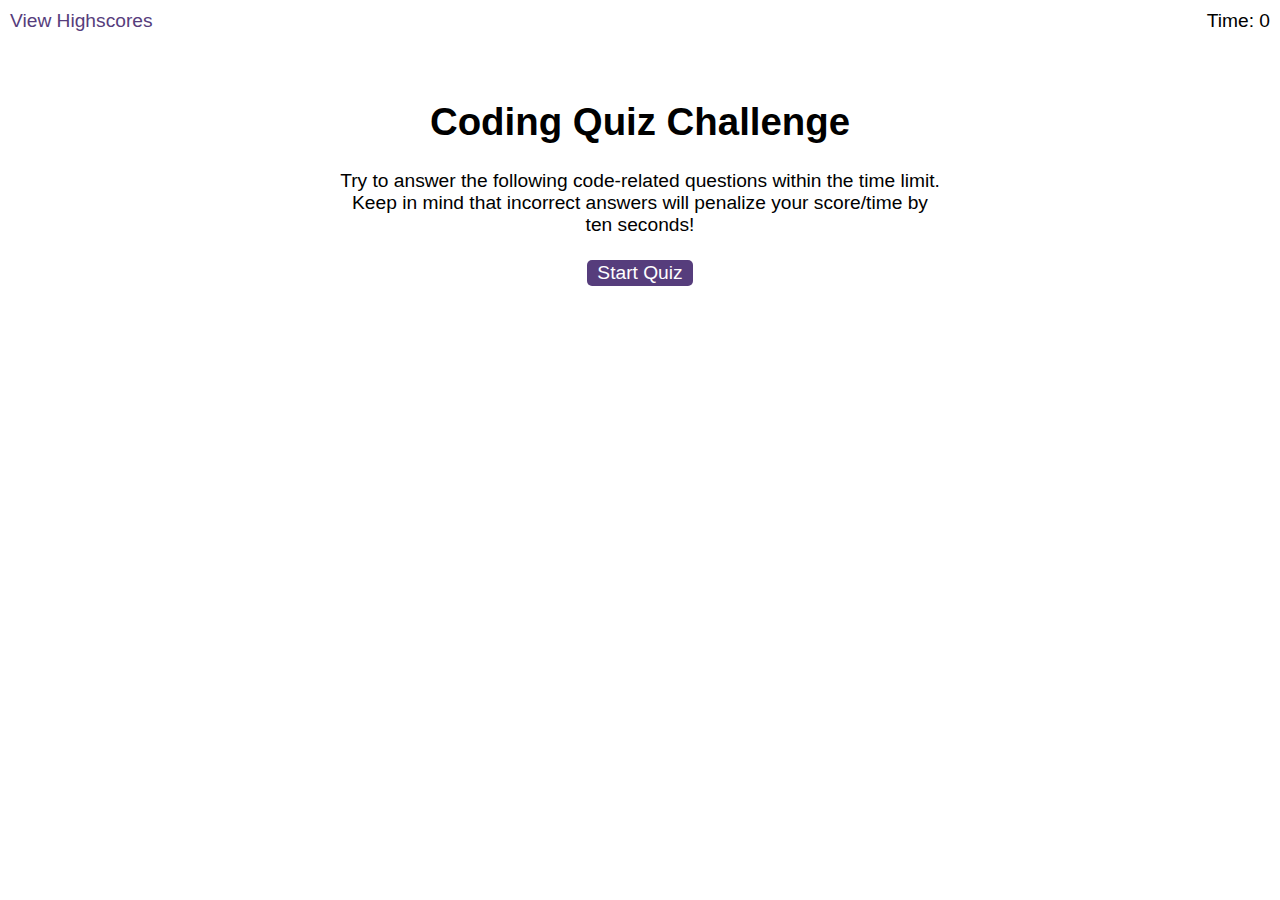
==== index.html @ 0bce56ad "initial commit" ====
<!DOCTYPE html>
<html lang="en-gb">
  <head>
    <meta charset="UTF-8" />
    <meta name="viewport" content="width=device-width, initial-scale=1.0" />
    <meta http-equiv="X-UA-Compatible" content="ie=edge" />
    <title>Coding Quiz</title>

    <link rel="stylesheet" href="./assets/css/styles.css" />
  </head>

  <body>
    <div class="scores"><a href="highscores.html">View Highscores</a></div>

    <div class="timer">Time: <span id="time">0</span></div>

    <div class="wrapper">
      <div id="start-screen" class="start">
        <h1>Coding Quiz Challenge</h1>
        <p>
          Try to answer the following code-related questions within the time
          limit. Keep in mind that incorrect answers will penalize your
          score/time by ten seconds!
        </p>
        <button id="start">Start Quiz</button>
      </div>

      <div id="questions" class="hide">
        <h2 id="question-title"></h2>
        <div id="choices" class="choices"></div>
      </div>

      <div id="end-screen" class="hide">
        <h2>All done!</h2>
        <p>Your final score is <span id="final-score"></span>.</p>
        <p>
          Enter initials: <input type="text" id="initials" max="3" />
          <button id="submit">Submit</button>
        </p>
      </div>

      <div id="feedback" class="feedback hide"></div>
    </div>

    <script src="./assets/js/questions.js"></script>
    <script src="./assets/js/logic.js"></script>
  </body>
</html>
---- assets/css/styles.css ----
body {
  font-family: Arial;
  font-size: 120%;
}

a {
  color: #563d7c;
  text-decoration: none;
  transition: color 0.1s;
}

a:hover {
  color: #8570a5;
}

button {
  display: inline-block;
  margin: 5px;
  cursor: pointer;
  font-size: 100%;
  background-color: #563d7c;
  border-radius: 5px;
  padding: 2px 10px;
  color: white;
  border: 0;
  transition: background-color 0.1s;
}

button:hover {
  background-color: #8570a5;
}

.choices button {
  display: block;
}

input[type="text"] {
  font-size: 100%;
}

ol {
  padding-left: 0px;
  max-height: 400px;
  overflow: auto;
}

li {
  padding: 5px;
  list-style: decimal inside none;
}

li:nth-child(odd) {
  background-color: #f3edfc;
}

.wrapper {
  margin: 100px auto 0 auto;
  max-width: 600px;
}

.hide {
  display: none;
}

.start {
  text-align: center;
}

.scores {
  position: absolute;
  top: 10px;
  left: 10px;
}

.feedback {
  font-style: italic;
  font-size: 120%;
  margin-top: 20px;
  padding-top: 10px;
  color: gray;
  border-top: 2px solid #ccc;
}

.timer {
  position: absolute;
  top: 10px;
  right: 10px;
}
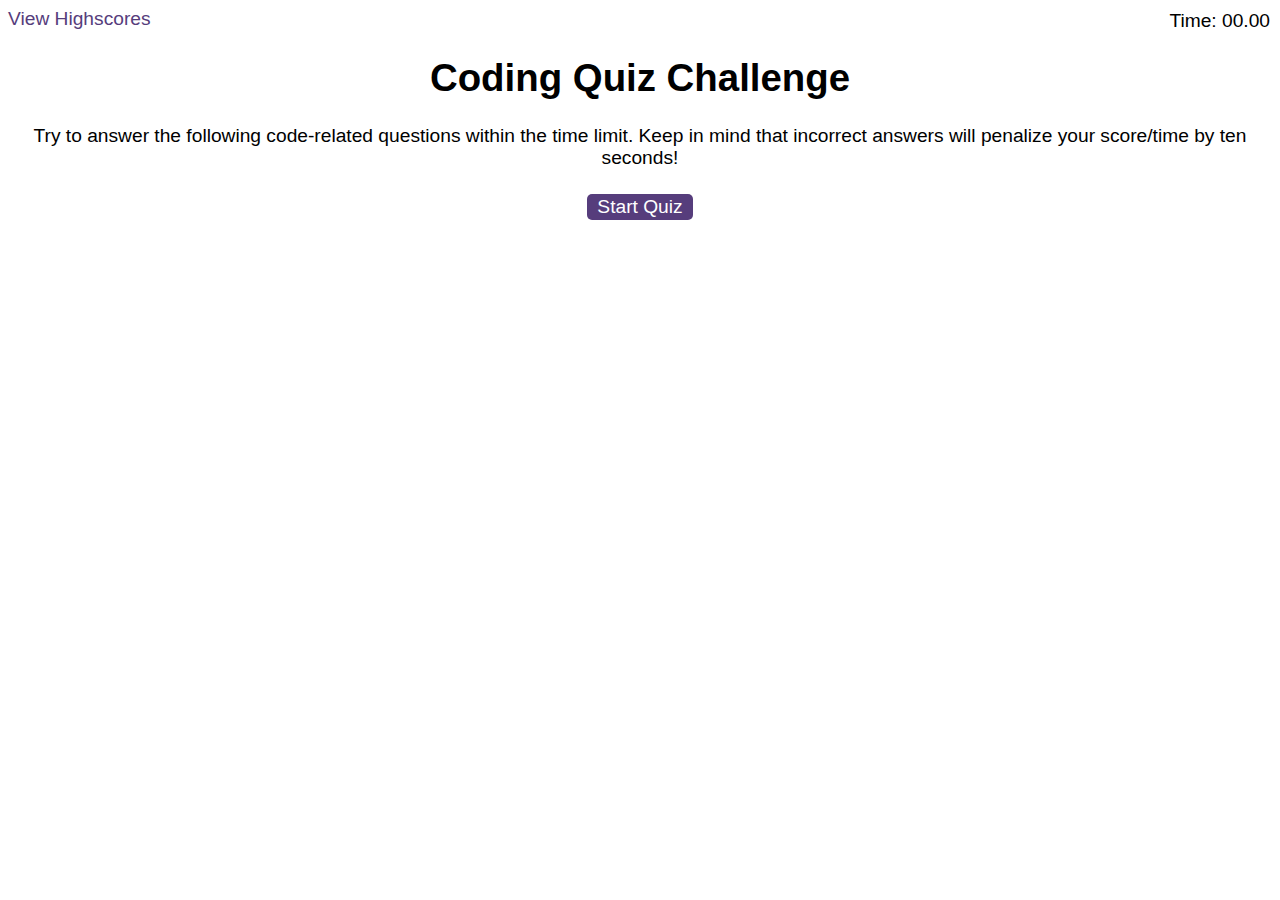
==== commit 0842c4be: "resolved the highscores between pages, need to work on the questions etc" ====
--- a/index.html
+++ b/index.html
@@ -1,48 +1,49 @@
 <!DOCTYPE html>
-<html lang="en-gb">
+<html lang="en">
   <head>
     <meta charset="UTF-8" />
     <meta name="viewport" content="width=device-width, initial-scale=1.0" />
     <meta http-equiv="X-UA-Compatible" content="ie=edge" />
+    <link rel="stylesheet" href="assets/css/styles.css" />
+
+    
+   <div class="highScores"><a href="highscores.html">View Highscores</a></div>
+   <div class="timer">Time: <span id="time">00.00</span></div>
+
+
     <title>Coding Quiz</title>
-
-    <link rel="stylesheet" href="./assets/css/styles.css" />
-  </head>
+    </head>
 
   <body>
-    <div class="scores"><a href="highscores.html">View Highscores</a></div>
+   
 
-    <div class="timer">Time: <span id="time">0</span></div>
 
-    <div class="wrapper">
       <div id="start-screen" class="start">
         <h1>Coding Quiz Challenge</h1>
-        <p>
-          Try to answer the following code-related questions within the time
+        <p>Try to answer the following code-related questions within the time
           limit. Keep in mind that incorrect answers will penalize your
-          score/time by ten seconds!
-        </p>
-        <button id="start">Start Quiz</button>
+          score/time by ten seconds!</p>
+          <button id="startQuiz" class="startQuizBtn">Start Quiz</button></div>
+
+      <div id="questions" class="questions">
+    
+        <div id="choices" class="choices"></div>
       </div>
 
-      <div id="questions" class="hide">
-        <h2 id="question-title"></h2>
-        <div id="choices" class="choices"></div>
-      </div>
+      
+
+     
+      <div class="wrapper">
 
       <div id="end-screen" class="hide">
         <h2>All done!</h2>
         <p>Your final score is <span id="final-score"></span>.</p>
-        <p>
-          Enter initials: <input type="text" id="initials" max="3" />
-          <button id="submit">Submit</button>
-        </p>
-      </div>
+        <p> Enter initials: <input type="text" id="initials" max="3" />
+          <button id="submit">Submit</button></p></div>
 
-      <div id="feedback" class="feedback hide"></div>
-    </div>
+      <div id="feedback" class="feedback hide"></div></div>
 
-    <script src="./assets/js/questions.js"></script>
-    <script src="./assets/js/logic.js"></script>
+    <script src="assets/javascript/questions.js"></script>
+    <script src="assets/javascript/logic.js"></script>
   </body>
 </html>
--- a/assets/css/styles.css
+++ b/assets/css/styles.css
@@ -66,6 +66,62 @@
   text-align: center;
 }
 
+
+/* Main content on centered white card */
+.main {
+  justify-content: center;
+  align-items: center;
+  width: 500px;
+  max-width: 75%;
+  padding: 20px;
+  text-align: center;
+  background-color: white;
+  border-radius: 10px;
+  box-shadow: 0 3px 10px 2px;
+}
+
+/* Button stylings, hover effect */
+.btn {
+  border: 3px solid hsl(200, 100%, 25%);
+  border-radius: 5px;
+  background-color: hsl(200, 100%, 50%);
+  padding: 15px 20px;
+  margin: 15px;
+  color: white;
+  font-size: large;
+  width: 40%;
+}
+
+.btn.submit-btn {
+  border-width: 2px;
+  padding: 5px;
+  font-size: medium;
+  width: fit-content;
+}
+
+.btn:hover {
+  background-color: hsl(200, 50%, 50%);
+}
+/* Correct answers - green */
+.btn.correct {
+  background-color: hsl(120, 100%, 30%);
+  border-color: hsl(120, 100%, 20%);
+}
+/* Incorrect answers- red */
+.btn.wrong {
+  background-color: hsl(0, 100%, 30%);
+  border-color: hsl(0, 100%, 20%);
+}
+
+/* Buttons arranged in column on xs devices */
+@media screen and (max-width: 576px) {
+  .btn {
+      width: 80%;
+      padding: 10px 15px;
+      margin: 5px 10px;
+  }
+}
+
 .scores {
   position: absolute;
   top: 10px;
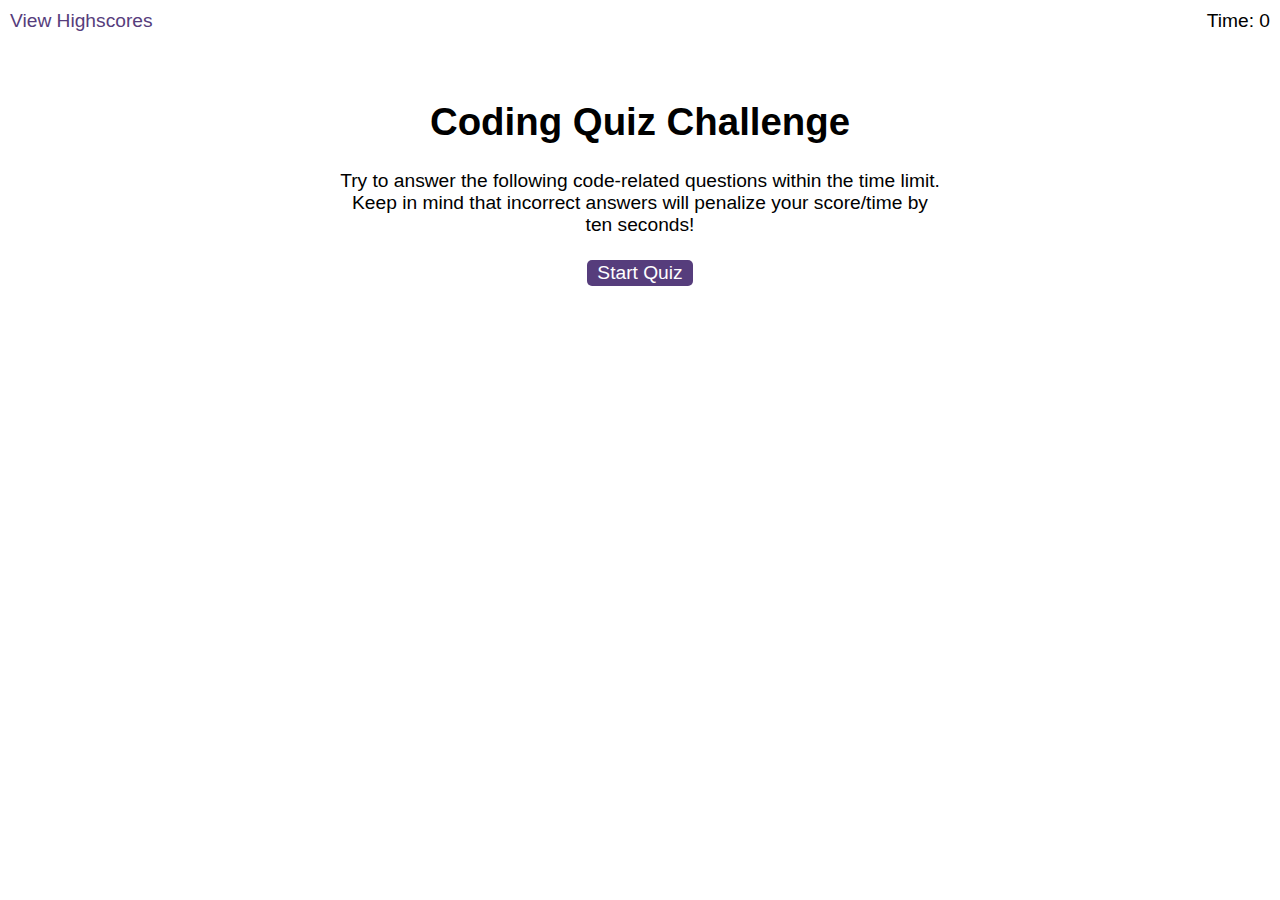
==== commit adffc62a: "resolved main js errors. need to finish logic and next question button" ====
--- a/index.html
+++ b/index.html
@@ -1,49 +1,51 @@
 <!DOCTYPE html>
-<html lang="en">
+<html lang="en-gb">
   <head>
     <meta charset="UTF-8" />
     <meta name="viewport" content="width=device-width, initial-scale=1.0" />
     <meta http-equiv="X-UA-Compatible" content="ie=edge" />
+    <title>Coding Quiz</title>
+
     <link rel="stylesheet" href="assets/css/styles.css" />
-
-    
-   <div class="highScores"><a href="highscores.html">View Highscores</a></div>
-   <div class="timer">Time: <span id="time">00.00</span></div>
-
-
-    <title>Coding Quiz</title>
-    </head>
+  </head>
 
   <body>
-   
+    <div class="scores"><a href="highscores.html">View Highscores</a></div>
 
+    <div class="timer">Time: <span id="timer">0</span></div>
 
+    <div class="wrapper">
       <div id="start-screen" class="start">
         <h1>Coding Quiz Challenge</h1>
-        <p>Try to answer the following code-related questions within the time
+        <p>
+          Try to answer the following code-related questions within the time
           limit. Keep in mind that incorrect answers will penalize your
-          score/time by ten seconds!</p>
-          <button id="startQuiz" class="startQuizBtn">Start Quiz</button></div>
-
-      <div id="questions" class="questions">
-    
-        <div id="choices" class="choices"></div>
+          score/time by ten seconds!
+        </p>
+        <button id="startQuizBtn">Start Quiz</button>
       </div>
 
-      
+      <div id="questions" class="hide">
+        <h2 id="question-title"></h2>
+        <div id="choices" class="choices" class = "btn-grid">
+        <button id = "check-answer" class = "next-btn"> next </button>
 
-     
-      <div class="wrapper">
+        </div>
+      </div>
 
       <div id="end-screen" class="hide">
         <h2>All done!</h2>
         <p>Your final score is <span id="final-score"></span>.</p>
-        <p> Enter initials: <input type="text" id="initials" max="3" />
-          <button id="submit">Submit</button></p></div>
+        <p>
+          Enter initials: <input type="text" id="initials" max="3" />
+          <button id="submitButton">Submit</button>
+        </p>
+      </div>
 
-      <div id="feedback" class="feedback hide"></div></div>
+      <div id="feedback" class="feedback hide"></div>
+    </div>
 
-    <script src="assets/javascript/questions.js"></script>
-    <script src="assets/javascript/logic.js"></script>
+    <script src="./assets/javascript/questions.js"></script>
+    <script src="./assets/javascript/logic.js"></script>
   </body>
 </html>
